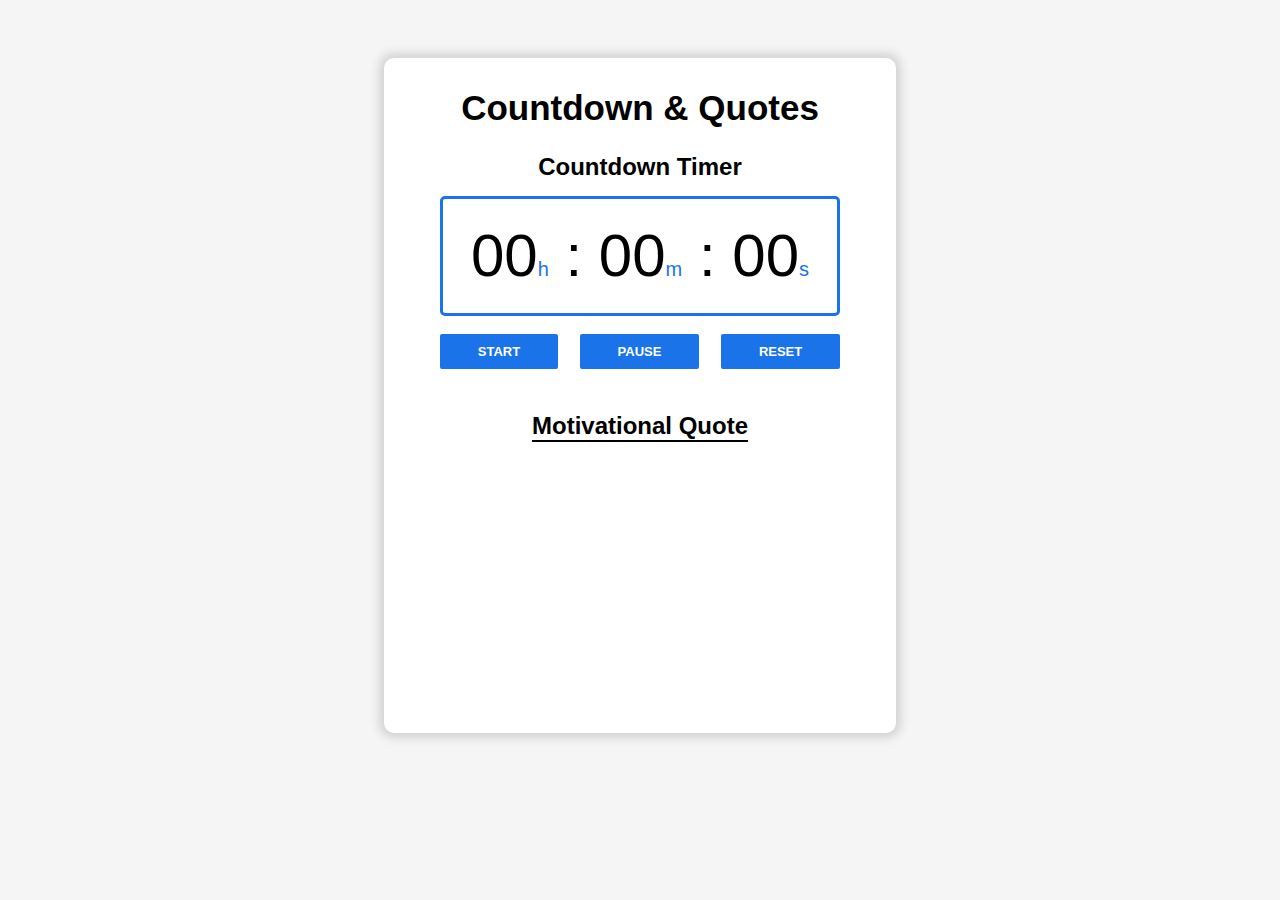
==== Make Coundown & Quotes application using JS/index.html @ a6e0608b "count" ====
<!DOCTYPE html>
<html lang="en">

<head>
    <meta charset="UTF-8">
    <meta name="viewport" content="width=device-width, initial-scale=1.0">
    <!-- TItal -->
    <title>JavaScript Coundown & Quotes application</title>

    <!-- Link css file -->
    <link rel="stylesheet" href="style.css">
</head>

<body>
    
    <main>
        <div class="main-container">
            <h1>Countdown & Quotes</h1>
            <!-- JavaScript Coundown -->
            <h2>Countdown Timer</h2>
            <div class="timer-container">
                <p id="time">00<span>h</span> : 00<span>m</span> : 00<span>s</span></p>
            </div>
            <div class="start-pause_btns">
                <!-- Start Timer Button -->
                <button id="startBtn">START</button>
                <!-- Pause Timer Button -->
                <button id="pauseBtn">PAUSE</button>
                <!-- Restart Button -->
                <button id="resetBtn">RESET</button>
            </div>
    
            <!-- Quotes application -->
            <h2 style="margin-top: 5%; border-bottom: 2px solid black;">Motivational Quote</h2>
            <div class="quotes-slider">
                <p id="quote"></p>
            </div>
    
        </div>
    </main>

    <!-- Link js file -->
    <script src="script.js"></script>
</body>

</html>
---- Make Coundown & Quotes application using JS/style.css ----
* {
    margin: 0%;
    padding: 0%;
    box-sizing: border-box;
    font-family: Arial, Helvetica, sans-serif;
}

body {
    background-color: whitesmoke;
}

main {
    display: flex;
    justify-content: center;
    height: 85vh;
    margin-top: 4.5%;
}

.main-container {
    width: 40%;
    height: 75vh;
    border-radius: 10px;
    display: flex;
    box-shadow: 0px 0px 10px 5px lightgray;
    /* justify-content: start; */
    align-items: center;
    flex-direction: column;
    background-color: #fff;
}

.main-container h1 {
    font-size: 35px;
    margin-top: 30px;
    margin-bottom: 10px;
}

.main-container h2 {
    margin: 15px 0;
    /* text-decoration: underline; */
    color: #000;
}

.timer-container {
    width: 400px;
    height: 120px;
    background-color: #fff;
    border-radius: 5px;
    border: 3px solid #1a73e8;
    display: flex;
    justify-content: center;
    align-items: center;
}

.timer-container p {
    font-size: 60px;
}

.timer-container span {
    font-size: 20px;
    color: #1a73e8;
}

.start-pause_btns button {
    /* display: block; */
    border: 2px solid #1a73e8;
    background-color: #1a73e8;
    color: #fff;
    font-size: 13px;
    font-weight: 600;
    padding: 8px 36px;
    border-radius: 2px;
    margin: 18px 8.5px;
    transition: all .4s;
}

.start-pause_btns button:hover {
    background-color: white;
    color: #1a73e8;
}

.quotes-slider {
    width: 90%;
    padding: 10px;
}

#quote {
    color: black;
    text-decoration: none;
    font-size: 20px;
    font-weight: 600;
}
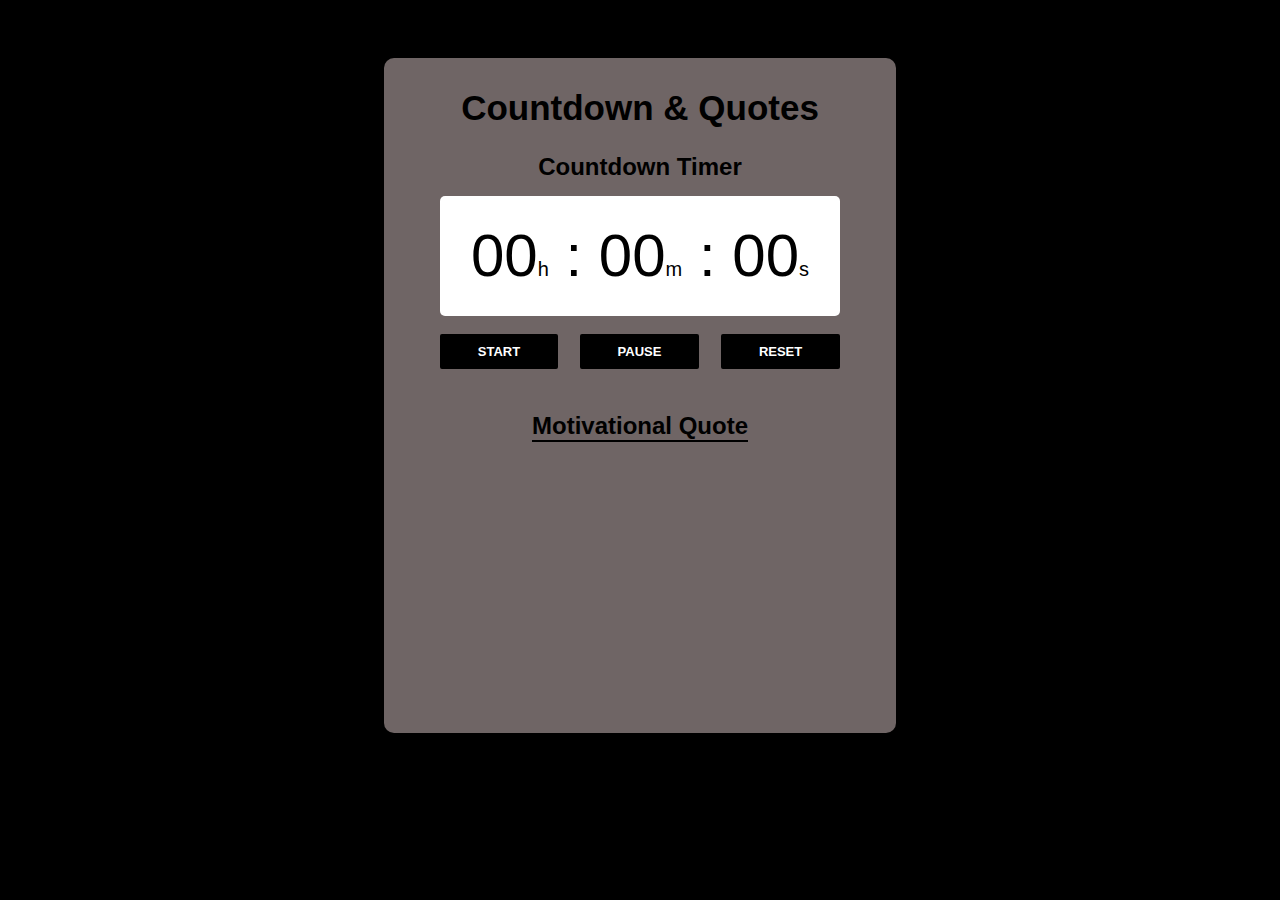
==== commit 4c989321: "counter" ====
--- a/Make Coundown & Quotes application using JS/index.html
+++ b/Make Coundown & Quotes application using JS/index.html
@@ -16,6 +16,8 @@
     <main>
         <div class="main-container">
             <h1>Countdown & Quotes</h1>
+
+           
             <!-- JavaScript Coundown -->
             <h2>Countdown Timer</h2>
             <div class="timer-container">
--- a/Make Coundown & Quotes application using JS/style.css
+++ b/Make Coundown & Quotes application using JS/style.css
@@ -6,7 +6,7 @@
 }
 
 body {
-    background-color: whitesmoke;
+    background-color: black;
 }
 
 main {
@@ -21,18 +21,21 @@
     height: 75vh;
     border-radius: 10px;
     display: flex;
-    box-shadow: 0px 0px 10px 5px lightgray;
+   
+    
     /* justify-content: start; */
     align-items: center;
     flex-direction: column;
-    background-color: #fff;
+    background-color: #c6b4b48f;
 }
 
 .main-container h1 {
     font-size: 35px;
     margin-top: 30px;
     margin-bottom: 10px;
+    transition: 0.10s;
 }
+
 
 .main-container h2 {
     margin: 15px 0;
@@ -45,7 +48,7 @@
     height: 120px;
     background-color: #fff;
     border-radius: 5px;
-    border: 3px solid #1a73e8;
+    border: 3px ;
     display: flex;
     justify-content: center;
     align-items: center;
@@ -57,13 +60,13 @@
 
 .timer-container span {
     font-size: 20px;
-    color: #1a73e8;
+    color: black;
 }
 
 .start-pause_btns button {
     /* display: block; */
-    border: 2px solid #1a73e8;
-    background-color: #1a73e8;
+    border: 2px solid black;
+    background-color:  black;
     color: #fff;
     font-size: 13px;
     font-weight: 600;
@@ -75,7 +78,7 @@
 
 .start-pause_btns button:hover {
     background-color: white;
-    color: #1a73e8;
+    color: black;
 }
 
 .quotes-slider {
